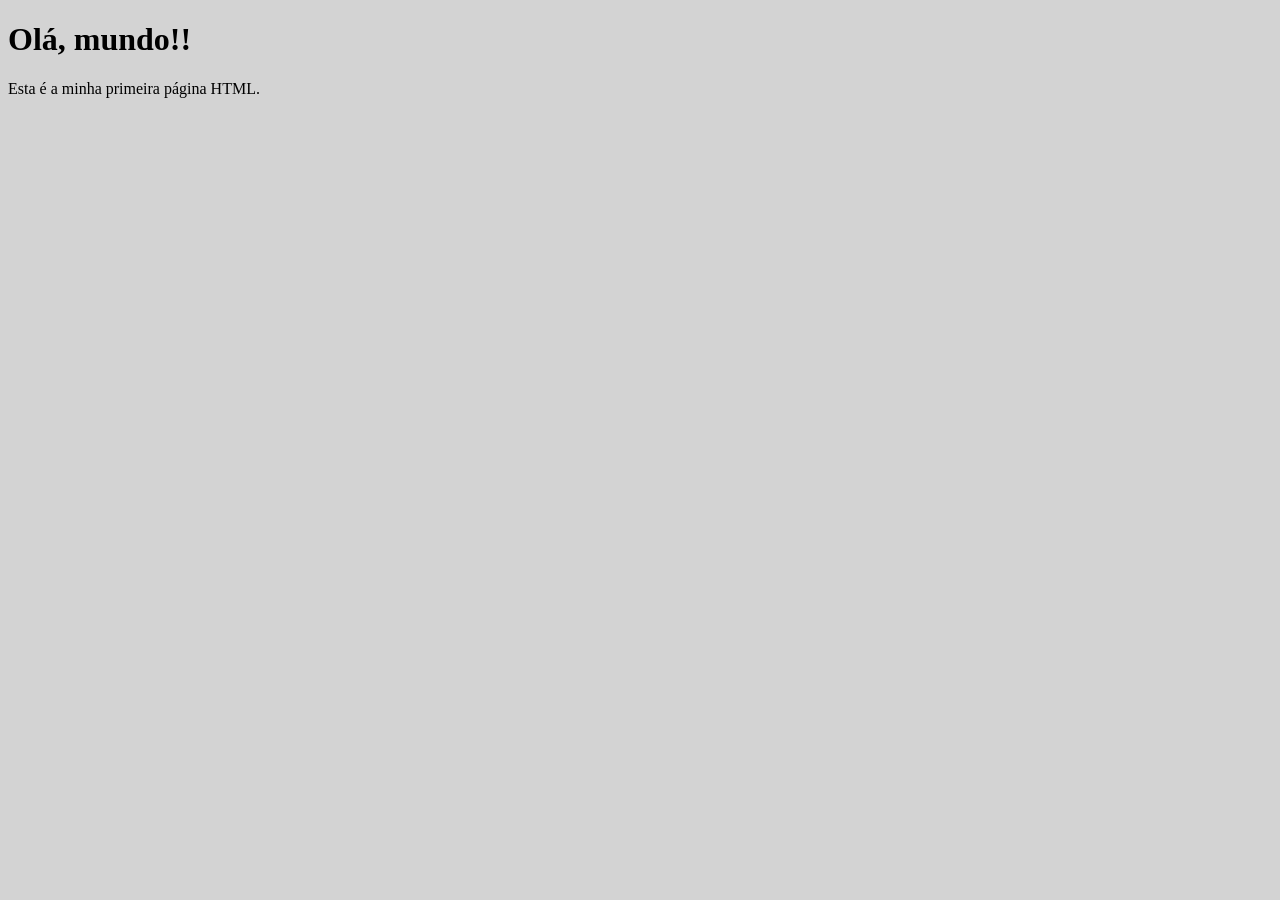
==== site/index.html @ a0a55623 "Add files via upload" ====
<!DOCTYPE html>
<html lang="pt_BR">
<head>
    <meta charset="UTF-8">
    <meta viewport="width=device-width, initial-scale=1.0">
    <title>Minha primeira página HTML</title>
</head>
<body style="background-color: lightgray;">
    <h1>Olá, mundo!!</h1>
    <p>Esta é a minha primeira página HTML.</p>
</body>
</html>
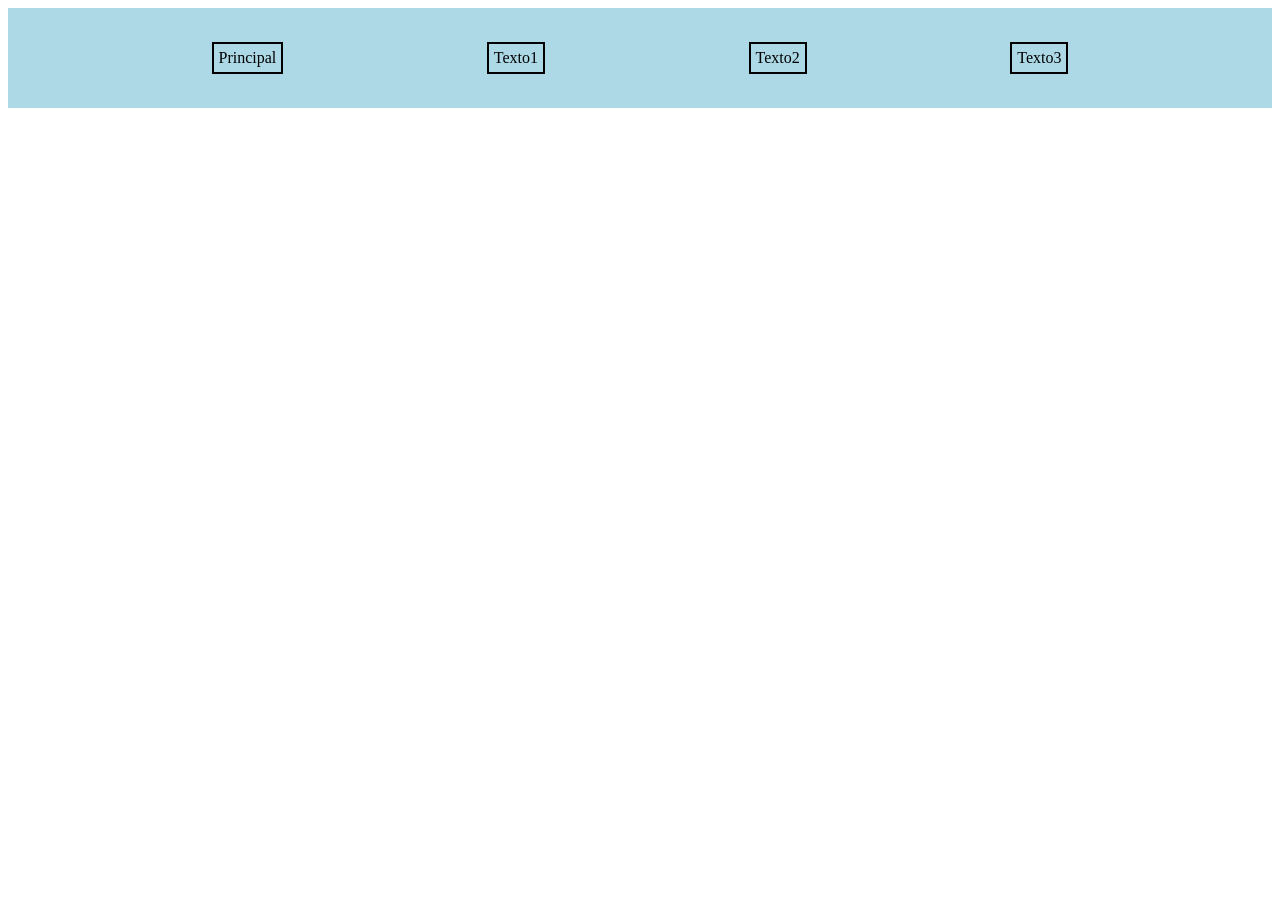
==== commit 7fb91f9f: "Add files via upload" ====
--- a/site/index.html
+++ b/site/index.html
@@ -4,9 +4,22 @@
     <meta charset="UTF-8">
     <meta viewport="width=device-width, initial-scale=1.0">
     <title>Minha primeira página HTML</title>
+    <link rel="stylesheet" href="css/index.css">
 </head>
-<body style="background-color: lightgray;">
-    <h1>Olá, mundo!!</h1>
-    <p>Esta é a minha primeira página HTML.</p>
+<body >
+
+
+        <nav class="navegacao">
+            <span class="item-barra-navegacao">Principal</span>
+            <span class="item-barra-navegacao">Texto1</span>
+            <span class="item-barra-navegacao">Texto2</span>
+            <span class="item-barra-navegacao">Texto3</span>
+        </nav>
+
+
+
+
+
+
 </body>
 </html>
--- a/site/css/index.css
+++ b/site/css/index.css
@@ -0,0 +1,22 @@
+
+
+.lista-navegacao{
+    display: flex;
+
+}
+
+.navegacao{
+    display: flex;
+    background-color: lightblue;
+    height: 100px;
+    align-items: center;
+    flex-direction: row;
+    justify-content: space-evenly;
+}
+
+.item-barra-navegacao{
+    display: flex;
+    padding: 5px;
+    align-items: center;
+    border: 2px solid black;
+}
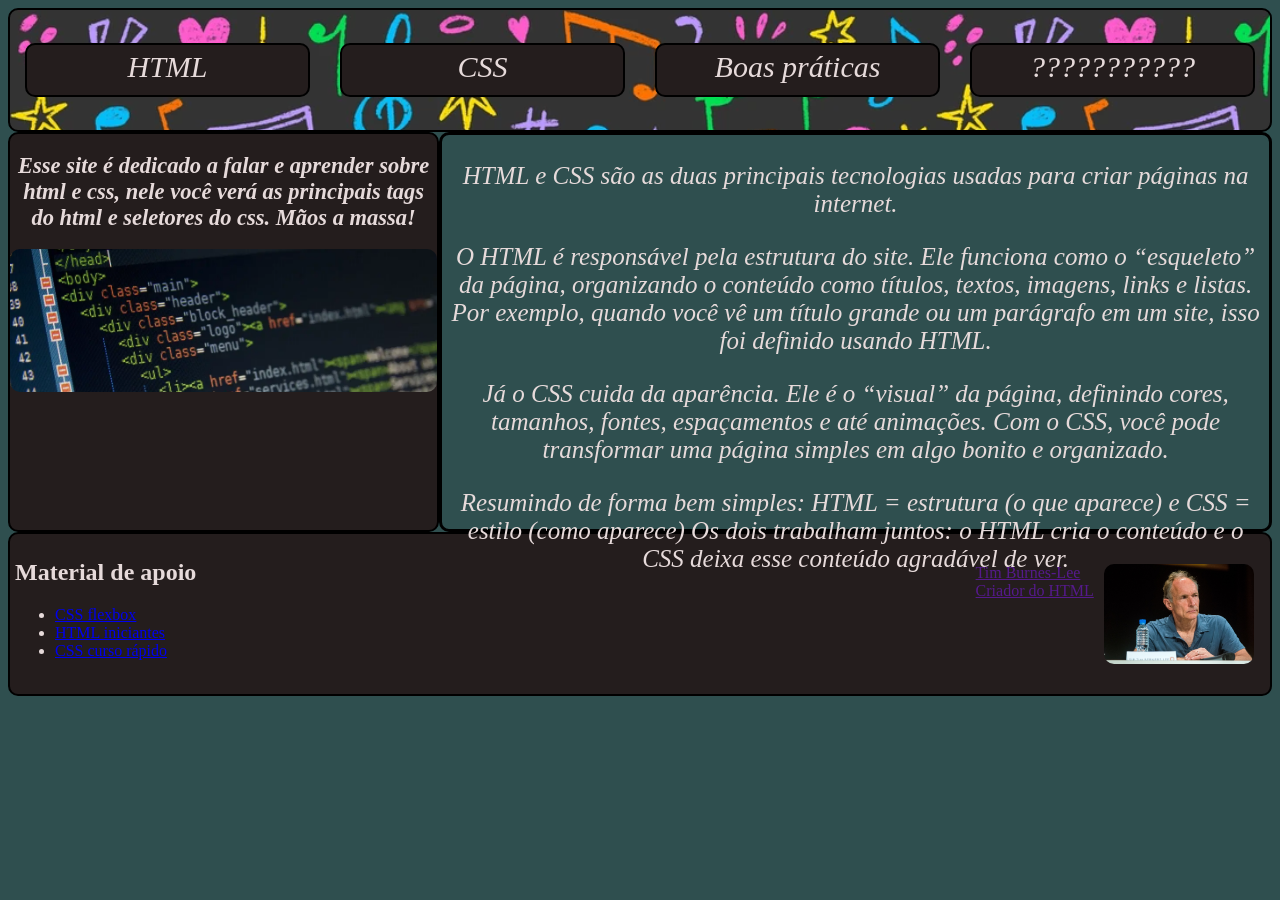
==== commit 025627fc: "Add files via upload" ====
--- a/site/index.html
+++ b/site/index.html
@@ -7,17 +7,49 @@
     <link rel="stylesheet" href="css/index.css">
 </head>
 <body >
+<header class="header">
+        <nav class="navegacao">
+            <a href="#">HTML </a>
+            <a href="#">CSS</a>
+            <a href="#">Boas práticas</a>
+            <a href="#">???????????</a>
+        </nav>
+</header>
+<main class="container">
+    <section class="secao-1">
+        <div>
+            <h1>Esse site é dedicado a falar e aprender sobre html e css, nele você verá as principais tags do html e seletores do css. Mãos a massa!</h1>
+            <img src="images/imagem-secao-1-redimensinada.png" class="imagem-secao-1">
+        </div>
 
+    </section>
 
-        <nav class="navegacao">
-            <span class="item-barra-navegacao">Principal</span>
-            <span class="item-barra-navegacao">Texto1</span>
-            <span class="item-barra-navegacao">Texto2</span>
-            <span class="item-barra-navegacao">Texto3</span>
-        </nav>
+    <section class="secao-2">
+        <div>
+            <p>HTML e CSS são as duas principais tecnologias usadas para criar páginas na internet.</p>
+                <p>O HTML é responsável pela estrutura do site. Ele funciona como o “esqueleto” da página, organizando o conteúdo como títulos, textos, imagens, links e listas. Por exemplo, quando você vê um título grande ou um parágrafo em um site, isso foi definido usando HTML.</p>
+                <p>Já o CSS cuida da aparência. Ele é o “visual” da página, definindo cores, tamanhos, fontes, espaçamentos e até animações. Com o CSS, você pode transformar uma página simples em algo bonito e organizado.</p>
+                <p>Resumindo de forma bem simples: HTML = estrutura (o que aparece) e CSS = estilo (como aparece)
+                Os dois trabalham juntos: o HTML cria o conteúdo e o CSS deixa esse conteúdo agradável de ver.
+            </p>
+        </div>
+    </section>
+</main>
+<footer class="footer">
+    <div class="material-apoio">
+        <h2>Material de apoio</h2>
+        <ul>
+            <li><a href="https://www.youtube.com/watch?v=Z4CbaGCEsTY" target="_blank">CSS flexbox</a></li>
+            <li><a href="https://www.youtube.com/watch?v=Fhy-5CtVkiM&t=2562s" target="blank">HTML iniciantes</a></li>
+            <li><a href="https://www.youtube.com/watch?v=AB35iSr1YyA" target="blank">CSS curso rápido</a></li>
+        </ul>
+    </div>
 
-
-
+    <div class="image-footer">
+        <a href="">Tim Burnes-Lee<br>Criador do HTML</a>
+        <img src="images/tim-burnes.jpg" class="tim-image" alt="tim">
+    </div>
+</footer>
 
 
 
--- a/site/css/index.css
+++ b/site/css/index.css
@@ -1,22 +1,101 @@
-
-
-.lista-navegacao{
-    display: flex;
-
+body{
+    background-color: darkslategrey;
 }
 
 .navegacao{
     display: flex;
-    background-color: lightblue;
-    height: 100px;
+    border-radius: 10px;
+    background-image: url("../images/img.png");
+    height: 120px;
     align-items: center;
+    justify-content: space-evenly;
+    border: 2px solid black;
+}
+
+
+
+nav a{
+    text-align: center;
+    font-size: 30px;
+    font-style: italic;
+    color: #E6DADA;
+    background-color: #241D1D;
+    text-decoration: none;
+    height: 45px;
+    width: 100%;
+    margin: 15px;
+    border-radius: 10px;
+    border: 2px solid black;
+    padding-top: 5px;
+    transition: background-color 0.3s ease, transform 0.2s;
+}
+
+nav a:hover{
+    background-color: darkslategrey;
+    transform: scale(1.05);
+}
+
+.container{
+    display: flex;
     flex-direction: row;
+    height: 400px;
+}
+
+.secao-1{
+    text-align: center;
+    border-radius: 10px;
+    border: 2px solid black;
+    font-style: italic;
+    color: #E6DADA;
+    height: auto;
+    width: 34%;
+    background-color:#241D1D;
+    font-size: 15px;
+}
+.imagem-secao-1{
+    width: 100%;
+    border-radius: 10px;
+    background-size: cover;
+}
+
+.secao-2{
+    width:65%;
+    height: auto;
+    right:0;
+    border: solid black;
+    text-align: center;
+    border-radius: 10px;
+    font-size: 25px;
+    color: #E6DADA;
+    font-style: italic;
+    padding: 2px 5px;
+}
+
+.footer{
+    display: flex;
+    height: 150px;
+    justify-content: space-between;
+    align-items: center;
+    padding: 5px;
+    background-color: #241D1D;
+    border-radius: 10px;
+    border: 2px solid black;
+    color: #E6DADA;
+}
+
+.material-apoio{
+    height: 150px;
+    width: auto;
+}
+
+.image-footer{
+    display: flex;
+    width: 300px;
     justify-content: space-evenly;
 }
 
-.item-barra-navegacao{
-    display: flex;
-    padding: 5px;
-    align-items: center;
-    border: 2px solid black;
+.tim-image{
+    width: 150px;
+    height: auto;
+    border-radius: 10px;
 }
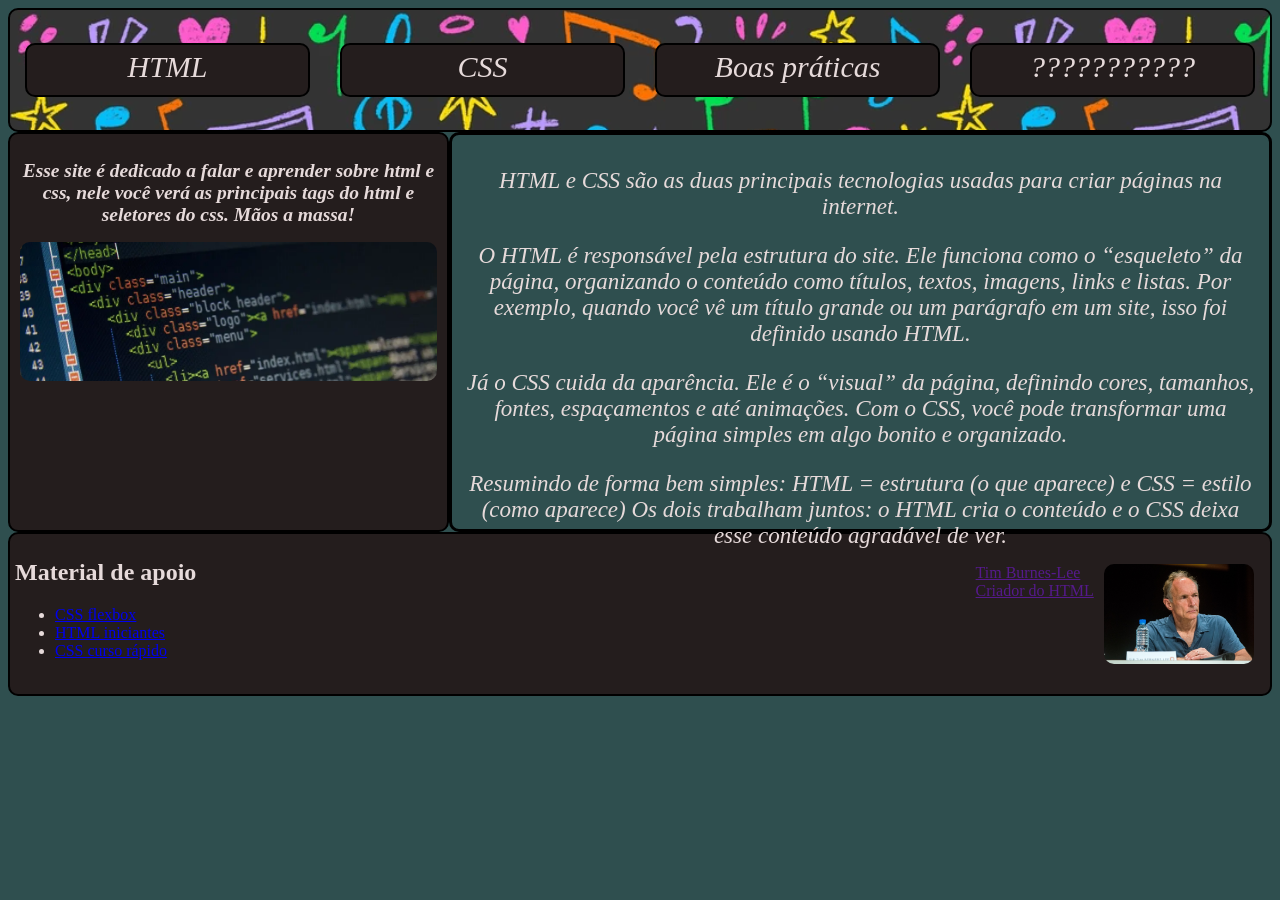
==== commit 5237d92c: "Add files via upload" ====
--- a/site/index.html
+++ b/site/index.html
@@ -9,7 +9,7 @@
 <body >
 <header class="header">
         <nav class="navegacao">
-            <a href="#">HTML </a>
+            <a href="htmltags.html" target="_blank">HTML </a>
             <a href="#">CSS</a>
             <a href="#">Boas práticas</a>
             <a href="#">???????????</a>
--- a/site/css/index.css
+++ b/site/css/index.css
@@ -50,7 +50,8 @@
     height: auto;
     width: 34%;
     background-color:#241D1D;
-    font-size: 15px;
+    font-size: 13px;
+    padding: 10px;
 }
 .imagem-secao-1{
     width: 100%;
@@ -65,10 +66,10 @@
     border: solid black;
     text-align: center;
     border-radius: 10px;
-    font-size: 25px;
+    font-size: 23px;
     color: #E6DADA;
     font-style: italic;
-    padding: 2px 5px;
+    padding: 10px;
 }
 
 .footer{
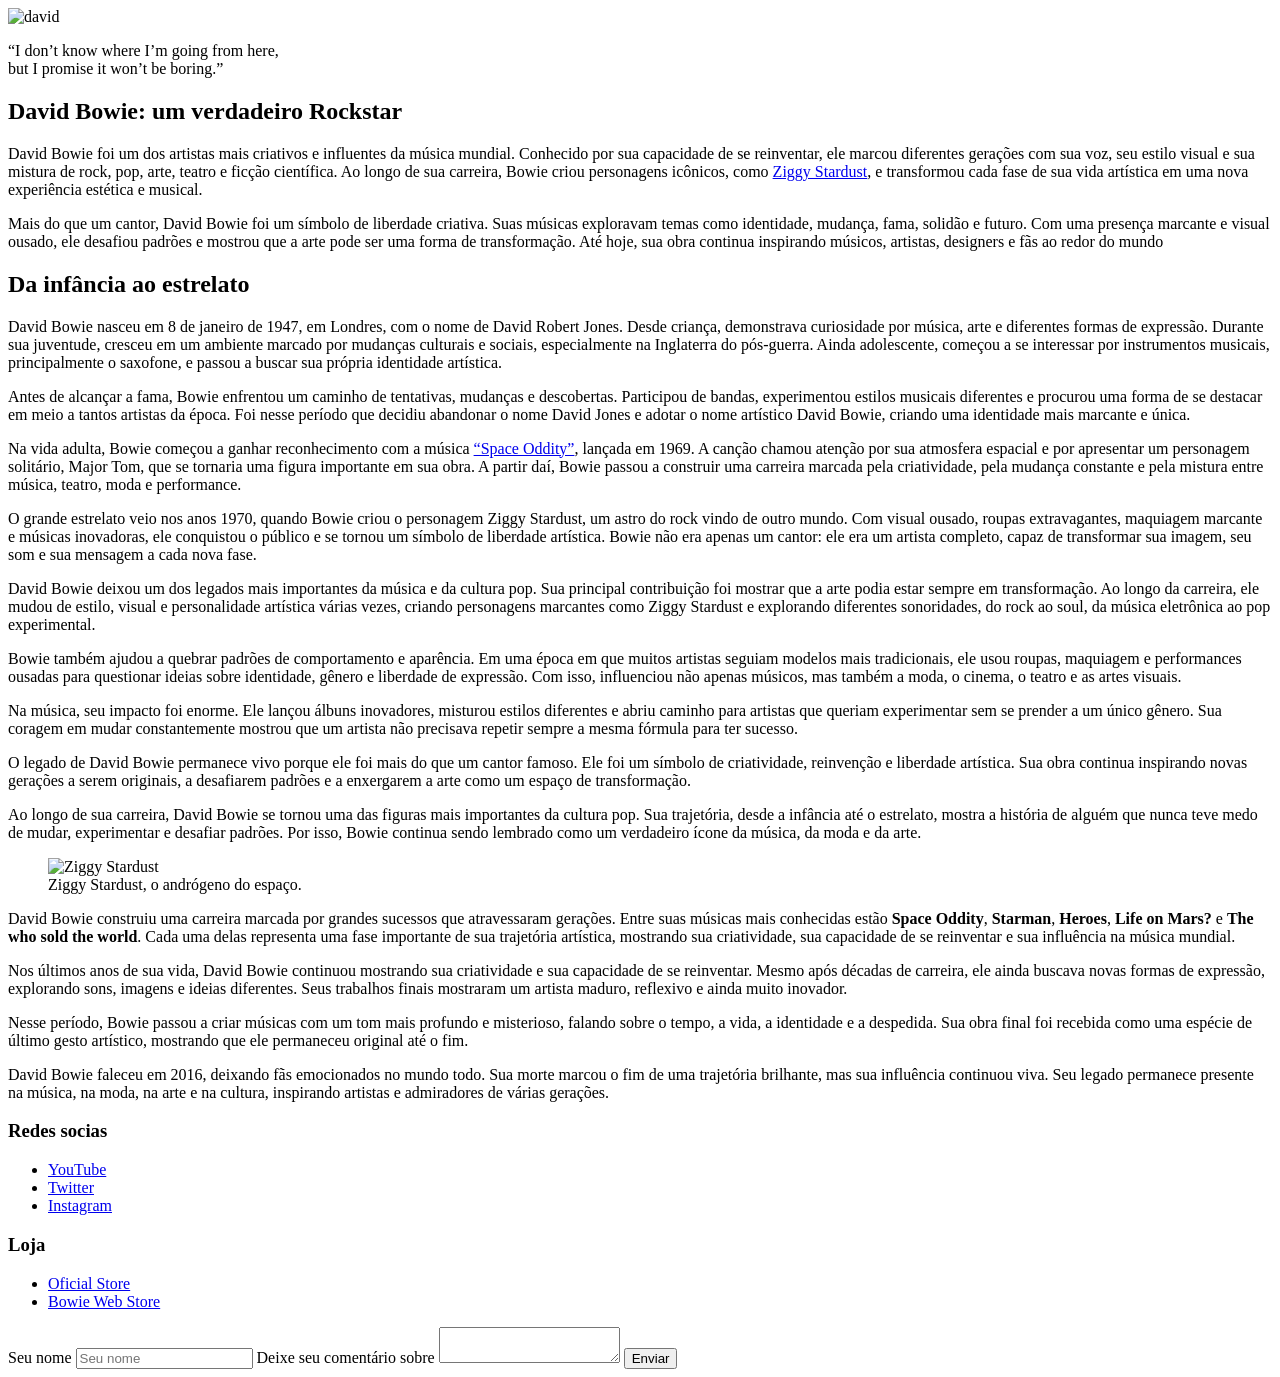
==== commit c67b9997: "Add files via upload" ====
--- a/site/index.html
+++ b/site/index.html
@@ -1,57 +1,166 @@
-<!DOCTYPE html>
-<html lang="pt_BR">
-<head>
-    <meta charset="UTF-8">
-    <meta viewport="width=device-width, initial-scale=1.0">
-    <title>Minha primeira página HTML</title>
-    <link rel="stylesheet" href="css/index.css">
-</head>
-<body >
-<header class="header">
-        <nav class="navegacao">
-            <a href="htmltags.html" target="_blank">HTML </a>
-            <a href="#">CSS</a>
-            <a href="#">Boas práticas</a>
-            <a href="#">???????????</a>
-        </nav>
-</header>
-<main class="container">
-    <section class="secao-1">
-        <div>
-            <h1>Esse site é dedicado a falar e aprender sobre html e css, nele você verá as principais tags do html e seletores do css. Mãos a massa!</h1>
-            <img src="images/imagem-secao-1-redimensinada.png" class="imagem-secao-1">
-        </div>
-
-    </section>
-
-    <section class="secao-2">
-        <div>
-            <p>HTML e CSS são as duas principais tecnologias usadas para criar páginas na internet.</p>
-                <p>O HTML é responsável pela estrutura do site. Ele funciona como o “esqueleto” da página, organizando o conteúdo como títulos, textos, imagens, links e listas. Por exemplo, quando você vê um título grande ou um parágrafo em um site, isso foi definido usando HTML.</p>
-                <p>Já o CSS cuida da aparência. Ele é o “visual” da página, definindo cores, tamanhos, fontes, espaçamentos e até animações. Com o CSS, você pode transformar uma página simples em algo bonito e organizado.</p>
-                <p>Resumindo de forma bem simples: HTML = estrutura (o que aparece) e CSS = estilo (como aparece)
-                Os dois trabalham juntos: o HTML cria o conteúdo e o CSS deixa esse conteúdo agradável de ver.
-            </p>
-        </div>
-    </section>
-</main>
-<footer class="footer">
-    <div class="material-apoio">
-        <h2>Material de apoio</h2>
-        <ul>
-            <li><a href="https://www.youtube.com/watch?v=Z4CbaGCEsTY" target="_blank">CSS flexbox</a></li>
-            <li><a href="https://www.youtube.com/watch?v=Fhy-5CtVkiM&t=2562s" target="blank">HTML iniciantes</a></li>
-            <li><a href="https://www.youtube.com/watch?v=AB35iSr1YyA" target="blank">CSS curso rápido</a></li>
-        </ul>
-    </div>
-
-    <div class="image-footer">
-        <a href="">Tim Burnes-Lee<br>Criador do HTML</a>
-        <img src="images/tim-burnes.jpg" class="tim-image" alt="tim">
-    </div>
-</footer>
-
-
-
-</body>
-</html>
+<!DOCTYPE html>
+<html lang="pt-BR">
+<head>
+    <meta charset="UTF-8">
+    <meta name="viewport" content="width=device-width, initial-scale=1.0">
+    <title>David Bowie</title>
+    <link rel="stylesheet" href="../pages/style.css">
+</head>
+<body>
+    <div class="container">
+        <header class="header">
+
+             <img src="../images/img-bowie.png" alt="david" class="imagem-cabecalho"/>
+            <p  class="header-citacao">“I don’t know where I’m going from here,<br> but I promise it won’t be boring.”</p>
+
+        </header>
+
+    <main>
+        <section class="quem-foi-bowie">
+            <h1>David Bowie: um verdadeiro Rockstar</h1>
+            <p>                David Bowie foi um dos artistas mais criativos e influentes da música mundial. Conhecido por sua capacidade
+                de se reinventar, ele marcou diferentes gerações com sua voz, seu estilo visual e sua mistura de rock, pop,
+                arte, teatro e ficção científica. Ao longo de sua carreira, Bowie criou personagens icônicos, como <a
+                    href="https://en.wikipedia.org/wiki/Ziggy_Stardust_(character)" target="_blank">Ziggy
+                Stardust</a>, e transformou cada fase de sua vida artística em uma nova experiência estética e musical.
+            </p>
+            <p>
+                Mais do que um cantor, David Bowie foi um símbolo de liberdade criativa. Suas músicas exploravam temas como
+                identidade, mudança, fama, solidão e futuro. Com uma presença marcante e visual ousado, ele desafiou padrões
+                e mostrou que a arte pode ser uma forma de transformação. Até hoje, sua obra continua inspirando músicos,
+                artistas, designers e fãs ao redor do mundo</p>
+
+            <h2>Da infância ao estrelato</h2>
+                <p>
+                    David Bowie nasceu em 8 de janeiro de 1947, em Londres, com o nome de David Robert Jones. Desde criança,
+                    demonstrava curiosidade por música, arte e diferentes formas de expressão. Durante sua juventude,
+                    cresceu em um ambiente marcado por mudanças culturais e sociais, especialmente na Inglaterra do pós-guerra.
+                    Ainda adolescente, começou a se interessar por instrumentos musicais, principalmente o saxofone, e passou
+                    a buscar sua própria identidade artística.
+                </p>
+                <p>
+                    Antes de alcançar a fama, Bowie enfrentou um caminho de tentativas, mudanças e descobertas. Participou de bandas,
+                    experimentou estilos musicais diferentes e procurou uma forma de se destacar em meio a tantos artistas da época.
+                    Foi nesse período que decidiu abandonar o nome David Jones e adotar o nome artístico David Bowie, criando
+                    uma identidade mais marcante e única.
+                </p>
+                <p>
+                    Na vida adulta, Bowie começou a ganhar reconhecimento com a música <a href="https://www.youtube.com/watch?v=iYYRH4apXDo&list=RDiYYRH4apXDo&start_radio=1" target="_blank">“Space Oddity”</a>, lançada em 1969.
+                    A canção chamou atenção por sua atmosfera espacial e por apresentar um personagem solitário, Major Tom,
+                    que se tornaria uma figura importante em sua obra. A partir daí, Bowie passou a construir uma carreira
+                    marcada pela criatividade, pela mudança constante e pela mistura entre música, teatro, moda e performance.
+                </p>
+                <p>
+                    O grande estrelato veio nos anos 1970, quando Bowie criou o personagem Ziggy Stardust, um astro do rock
+                    vindo de outro mundo. Com visual ousado, roupas extravagantes, maquiagem marcante e músicas inovadoras,
+                    ele conquistou o público e se tornou um símbolo de liberdade artística. Bowie não era apenas um cantor:
+                    ele era um artista completo, capaz de transformar sua imagem, seu som e sua mensagem a cada nova fase.
+                </p>
+                <p>David Bowie deixou um dos legados mais importantes da música e da cultura pop. Sua principal contribuição foi
+                    mostrar que a arte podia estar sempre em transformação. Ao longo da carreira, ele mudou de estilo, visual e
+                    personalidade artística várias vezes, criando personagens marcantes como Ziggy Stardust e explorando
+                    diferentes sonoridades, do rock ao soul, da música eletrônica ao pop experimental.
+                </p>
+                <p>
+                    Bowie também ajudou a quebrar padrões de comportamento e aparência. Em uma época em que muitos artistas
+                    seguiam modelos mais tradicionais, ele usou roupas, maquiagem e performances ousadas para questionar
+                    ideias sobre identidade, gênero e liberdade de expressão. Com isso, influenciou não apenas músicos,
+                    mas também a moda, o cinema, o teatro e as artes visuais.
+                </p>
+                <p>
+                    Na música, seu impacto foi enorme. Ele lançou álbuns inovadores, misturou estilos diferentes e abriu
+                    caminho para artistas que queriam experimentar sem se prender a um único gênero. Sua coragem em mudar
+                    constantemente mostrou que um artista não precisava repetir sempre a mesma fórmula para ter sucesso.
+                </p>
+                <p>
+                    O legado de David Bowie permanece vivo porque ele foi mais do que um cantor famoso. Ele foi um símbolo
+                    de criatividade, reinvenção e liberdade artística. Sua obra continua inspirando novas gerações a serem
+                    originais, a desafiarem padrões e a enxergarem a arte como um espaço de transformação.</p>
+
+
+
+
+                <p>
+                    Ao longo de sua carreira, David Bowie se tornou uma das figuras mais importantes da cultura pop.
+                    Sua trajetória, desde a infância até o estrelato, mostra a história de alguém que nunca teve medo de mudar,
+                    experimentar e desafiar padrões. Por isso, Bowie continua sendo lembrado como um verdadeiro ícone da música,
+                    da moda e da arte.
+                </p>
+
+        <figure class="imagem-ziggy">
+            <img src="../images/bowie-ziggy.jpg" alt="Ziggy Stardust"/>
+            <figcaption>Ziggy Stardust, o andrógeno do espaço. </figcaption>
+        </figure>
+
+        <p>
+            David Bowie construiu uma carreira marcada por grandes sucessos que atravessaram gerações. Entre suas músicas
+            mais conhecidas estão <strong>Space Oddity</strong>, <strong>Starman</strong>, <strong>Heroes</strong>,
+            <strong>Life on Mars?</strong> e <strong>The who sold the world</strong>. Cada uma delas representa
+            uma fase importante de sua trajetória artística, mostrando sua criatividade, sua capacidade de se reinventar
+            e sua influência na música mundial.
+        </p>
+        <p>
+            Nos últimos anos de sua vida, David Bowie continuou mostrando sua criatividade e sua capacidade de se reinventar.
+            Mesmo após décadas de carreira, ele ainda buscava novas formas de expressão, explorando sons, imagens e ideias
+            diferentes. Seus trabalhos finais mostraram um artista maduro, reflexivo e ainda muito inovador.
+        </p>
+            <p>
+            Nesse período, Bowie passou a criar músicas com um tom mais profundo e misterioso, falando sobre o tempo,
+            a vida, a identidade e a despedida. Sua obra final foi recebida como uma espécie de último gesto artístico,
+            mostrando que ele permaneceu original até o fim.
+            </p>
+            <p>
+            David Bowie faleceu em 2016, deixando fãs emocionados no mundo todo. Sua morte marcou o fim de uma trajetória brilhante,
+            mas sua influência continuou viva. Seu legado permanece presente na música, na moda, na arte e na cultura,
+            inspirando artistas e admiradores de várias gerações.
+        </p>
+        </section>
+    </main>
+
+        <footer class="footer">
+            <div class="footer-items">
+                <h3>Redes socias</h3>
+                <ul>
+                    <li><a href="https://www.youtube.com/@davidbowie" target="_blank">YouTube</a></li>
+                    <li><a href="https://x.com/DavidBowieReal" target="_blank">Twitter</a></li>
+                    <li><a href="https://www.instagram.com/davidbowie/" target="_blank">Instagram</a></li>
+                </ul>
+            </div>
+
+            <div class="footer-items">
+                <h3>Loja</h3>
+                <ul>
+                    <li><a href="https://store.davidbowie.com/?srsltid=AfmBOoqqLIo-7VA6Tz3QxZkFbP6R6tS5HtAGoBUIM_LHyAPcfW38dKLS" target="_blank">Oficial Store</a></li>
+                    <li><a href="https://bowiewebstore.com/store/" target="_blank">Bowie Web Store</a></li>
+                </ul>
+            </div>
+
+            <div class="footer-comentario">
+                <form id="form-comentario">
+
+                    <label for="nome">Seu nome</label>
+                    <input type="text" id="nome" name="nome" placeholder="Seu nome" required>
+
+                    <label for="comentario">Deixe seu comentário sobre </label>
+
+                    <textarea  id="comentario" name="comentario"></textarea>
+                    <button type="submit" class="button">Enviar</button>
+                </form>
+            </div>
+
+
+        </footer>
+
+
+</div>
+</body>
+
+<script >
+    function confirmar_mensagem(event){
+    event.preventDefault();
+    alert('Olá '+ document.getElementById('nome').value+('! Mensagem enviada.'));
+    }
+    document.getElementById('form-comentario').addEventListener('submit', confirmar_mensagem);
+</script>
+
+</html>
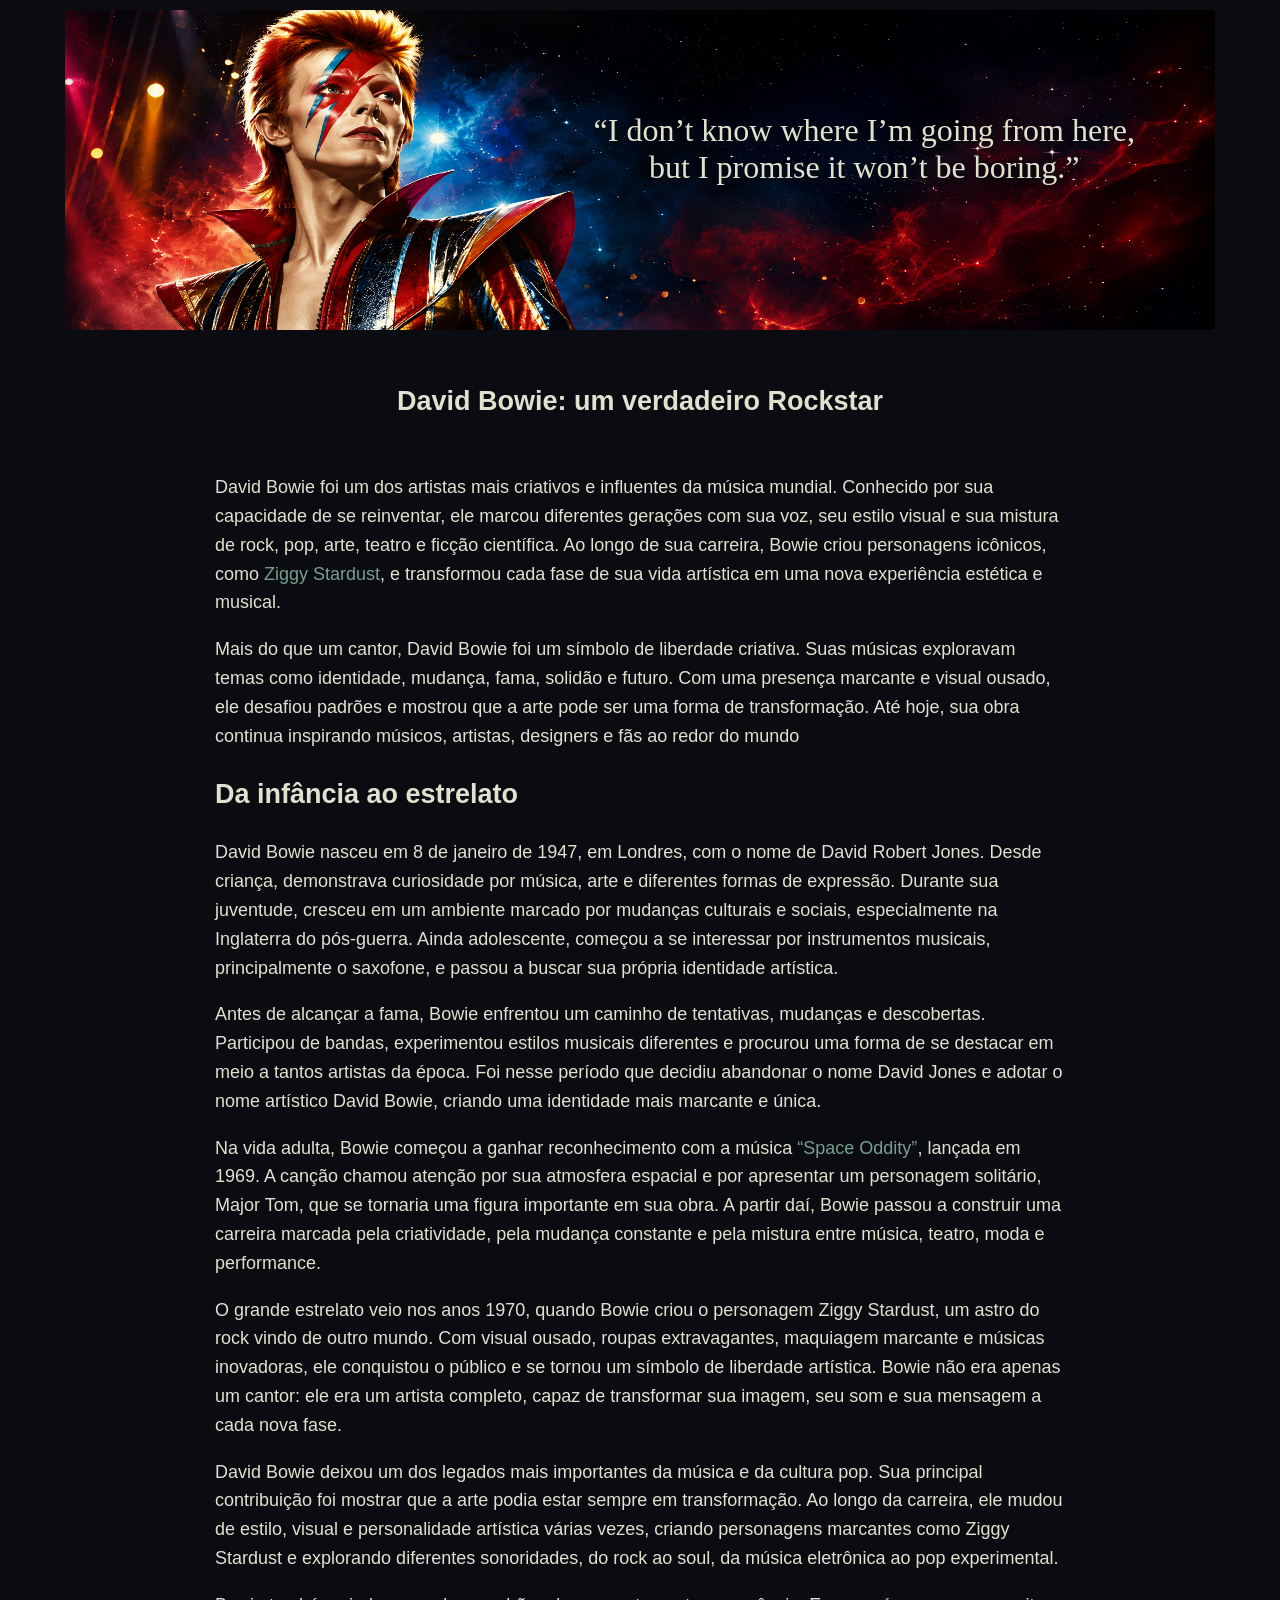
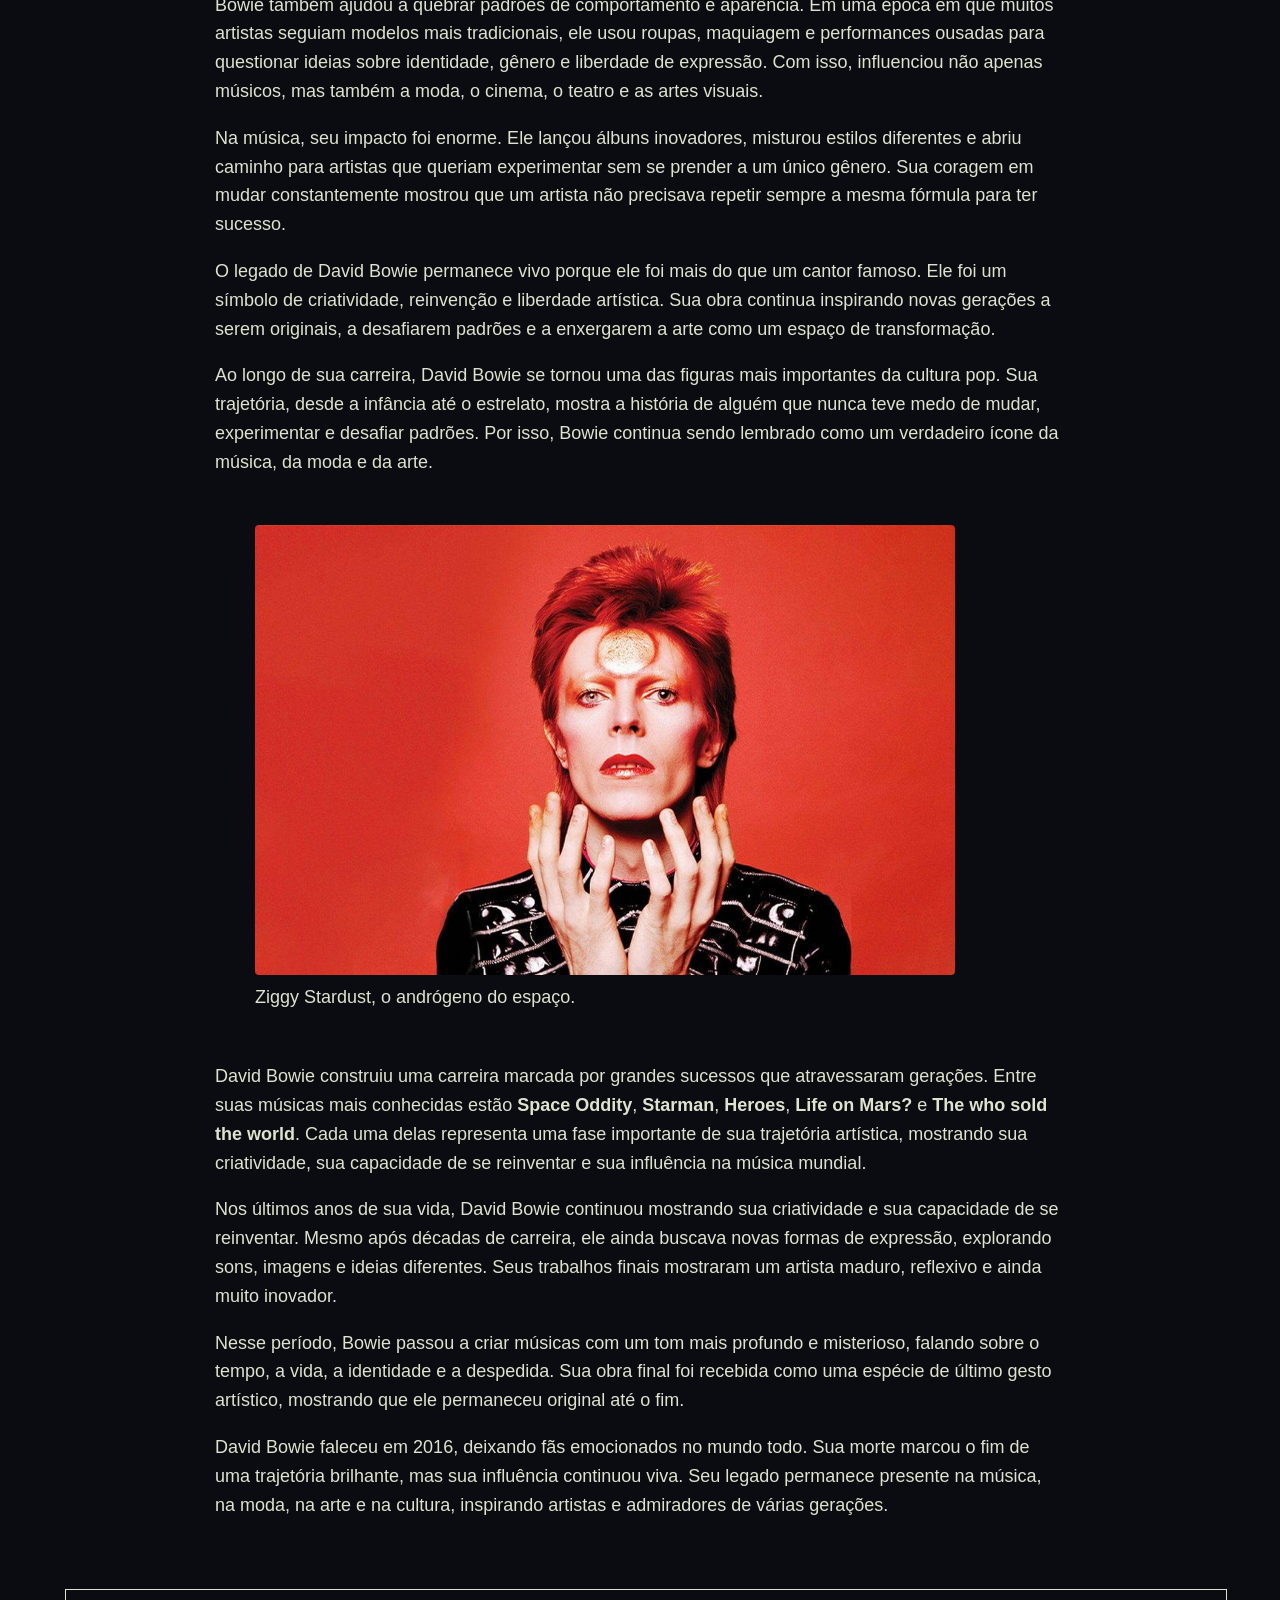
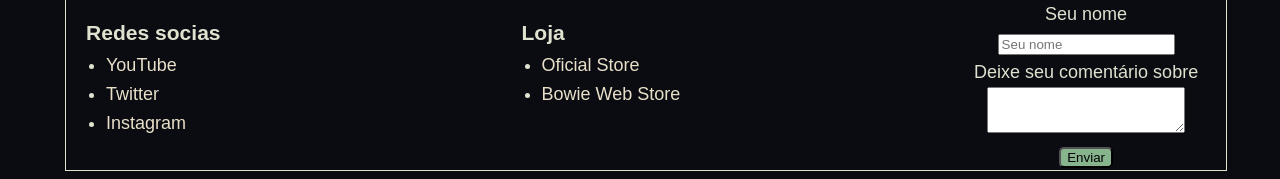
==== commit 6685061e: "Add files via upload" ====
--- a/site/index.html
+++ b/site/index.html
@@ -4,13 +4,13 @@
     <meta charset="UTF-8">
     <meta name="viewport" content="width=device-width, initial-scale=1.0">
     <title>David Bowie</title>
-    <link rel="stylesheet" href="../pages/style.css">
+    <link rel="stylesheet" href="css/style.css">
 </head>
 <body>
     <div class="container">
         <header class="header">
 
-             <img src="../images/img-bowie.png" alt="david" class="imagem-cabecalho"/>
+             <img src="images/img-bowie.png" alt="david" class="imagem-cabecalho"/>
             <p  class="header-citacao">“I don’t know where I’m going from here,<br> but I promise it won’t be boring.”</p>
 
         </header>
@@ -88,7 +88,7 @@
                 </p>
 
         <figure class="imagem-ziggy">
-            <img src="../images/bowie-ziggy.jpg" alt="Ziggy Stardust"/>
+            <img src="images/bowie-ziggy.jpg" alt="Ziggy Stardust"/>
             <figcaption>Ziggy Stardust, o andrógeno do espaço. </figcaption>
         </figure>
 
--- a/site/css/style.css
+++ b/site/css/style.css
@@ -0,0 +1,135 @@
+body{
+    font-family: helvetica, sans-serif;
+    background-color: #0b0b12;
+    color: #DFE2CF;
+    font-size: 18px;
+}
+
+.container{
+
+    width: 1150px;
+    margin: 0 auto;
+}
+
+.header{
+
+    margin-top: 10px;
+    position: relative;
+    height: 300px;
+    width: 100%;
+}
+.imagem-cabecalho{
+    width: 100%;
+    height: 320px;
+    border-radius: 4px;
+}
+.header-citacao{
+    position: absolute;
+    right: 80px;
+    top: 70px;
+    color: #DFE2CF;
+    font-size: 32px;
+    font-family: Georgia, serif;
+    text-align: center;
+    text-shadow: #0b0b12 4px 4px 4px;
+}
+
+main{
+    margin-top: 70px;
+    text-align: center;
+}
+
+h1{
+    margin-top: 20px;
+    margin-bottom: 50px;
+    text-align: center;
+}
+.quem-foi-bowie{
+    width: 850px;
+    margin: 40px auto;
+    text-align: left;
+    line-height: 1.6;
+}
+
+.quem-foi-bowie a{
+    text-decoration: none;
+    color: #769F8C;
+}
+
+.imagem-ziggy{
+    margin-bottom: 50px;
+}
+.imagem-ziggy img{
+    width: 700px;
+    height: 450px;
+    border-radius: 4px;
+    margin-top: 30px;
+
+}
+
+.footer{
+    display: flex;
+    justify-content: space-between;
+    margin-top: 70px;
+    padding:  5px;
+    line-height: 1.6;
+    width: 100%;
+    height: 170px;
+    border: 1px solid #DFE2CF;
+}
+
+.footer-items{
+    padding-left: 15px;
+
+}
+
+.footer-items li:hover{
+    transform: scale(1.15);
+}
+
+.footer ul{
+    margin-top: -20px ;
+    margin-left: -20px;
+}
+.footer-items a{
+    text-decoration: none;
+    color: #e8e0c8;
+}
+
+.footer form{
+    text-align: center;
+    margin-top: 5px;
+    margin-right: 15px;
+}
+.footer-comentario label{
+    display: block;
+
+}
+
+form textarea{
+    width: 80%;
+    height: 40px;
+
+}
+
+.button{
+    padding-top: -30px;
+    border-radius: 5px;
+    background-color: #87B38D;
+}
+.button:hover{
+    background-color: #769F8C;
+    transform: scale(1.15);
+}
+
+button:active {
+    transform: scale(0.95);
+}
+
+@media (max-width: 768px){
+    .container{
+        flex-direction: column;
+        width: 90%;
+    }
+
+}
